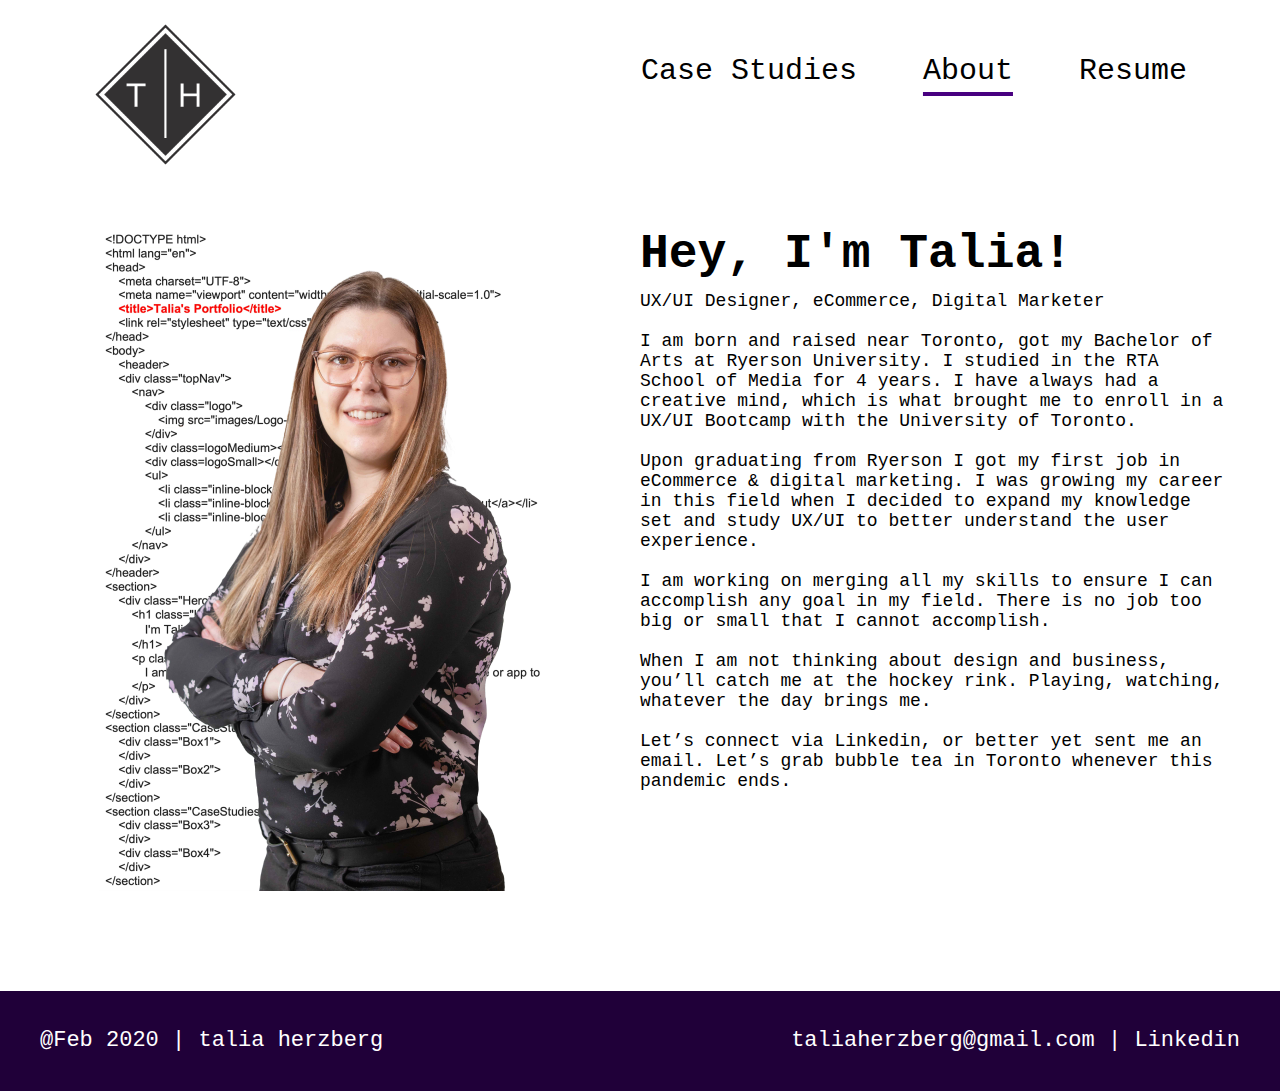
==== aboutme.html @ 7f2f4561 "Homework 18 upload" ====
<!DOCTYPE html>
<html lang="en">
<head>
    <meta charset="UTF-8">
    <meta name="viewport" content="width=device-width, initial-scale=1.0">
    <title>About Talia</title>
    <link rel="stylesheet" type="text/css" href="CSS/aboutme.css"/>
    <link rel="shortcut icon" type="image/png" href="../UX_UI_HW_18/images/Logo-large.png"/>
</head>
<body>
    <header>
        <div class="topNav">
            <nav>
                <div class="logo"><a href="index.html">
                    <img src="images/Logo-large.png">
                </a></div>
                <div class=logoMedium><a href="index.html" class="logoMedium">
                </a></div>
                <div class=logoSmall><a href="index.html" class="logoSmall"></a></div>
                <ul>
                    <li class="inline-block inactive"><a href="index.html">Case Studies</a></li>
                    <li class="inline-block active">About</li>
                    <li class="inline-block inactive">Resume</li>
                </ul>
            </nav>
        </div>
    </header>

    <section class="Content">
        <div class="Photo">
        </div>
        <div class="textAbout">
        <h1 class="Hello">
            Hey, I'm Talia!
        </h1>
        <h2 class="JobTitle">
            UX/UI Designer, eCommerce, Digital Marketer
        </h2>
        <p class="textBody">
            I am born and raised near Toronto, got my Bachelor of Arts at Ryerson University. I studied in the RTA School of Media for 4 years. I have always had a creative mind, which is what brought me to enroll in a UX/UI Bootcamp with the University of Toronto.

            <br><br>

            Upon graduating from Ryerson I got my first job in eCommerce & digital marketing. I was growing my career in this field when I decided to expand my knowledge set and study UX/UI to better understand the user experience. 

            <br><br>
            
            I am working on merging all my skills to ensure I can accomplish any goal in my field. There is no job too big or small that I cannot accomplish.

            <br><br>
            
            When I am not thinking about design and business, you’ll catch me at the hockey rink. Playing, watching, whatever the day brings me.

            <br><br>
            
            Let’s connect via Linkedin, or better yet sent me an email. Let’s grab bubble tea in Toronto whenever this pandemic ends.
        </p>
    </div>
    </section>


    <section>
        <footer class="footer">
            <div class="footerLeft">
                @Feb 2020 | talia herzberg
            </div>
            <div class="footerRight">
                taliaherzberg@gmail.com | Linkedin
            </div>
        </footer>
    </section>

</body>
</html>
---- CSS/aboutme.css ----
@media only screen and (max-width: 1200px) {
    footer.footer {
        color: white;
        font-size: 18px;
    }
    div.footerLeft {
        margin-left: 30px;
    }
    div.footerRight {
        margin-right: 30px;
    }
    div.Photo {
        background-image: url(../images/portfolio-photo-small.png);
        width: 370px;
        height: 681px;
    }
    
    h1.Hello {
        font-size: 36px;
    }
    
    .JobTitle {
        font-size: 10px;
    }
    
    .textBody {
        font-size: 10px;
    }
}
@media only screen and (max-width: 910px) {
    div.logo {
        display: none;
    }
    a.logoMedium {
        margin-left: 50px;
        height: 90px;
        width: 90px;
        float: left;
        margin-top: 45px;
        background-image: url(../images/Logo-MEDIUM.png);
    }
    ul {
        margin-right: 20px;
        float: right;
    }
    li.inline-block {
        font-size: 25px;
        padding-left: 20px;
        padding-right: 20px;
    }
    footer.footer {
        color: white;
        font-size: 14px;
    }
    section.Content {
        grid-template-columns: 100%;
        grid-template-areas:
        "Photo" 
        "textAbout";
    }
    div.Photo {
        grid-area: Photo;
        align-items: center;
    }
    div.textAbout {
        grid-area: textAbout;
        width: 370px;
        margin-left: auto;
        margin-right: auto;
        margin-top: 50px;
    }
    }

  @media only screen and (max-width: 700px) {
    div.logoMedium {
        display: none;
    }
    a.logoSmall {
        margin-left: 20px;
        height: 70px;
        width: 70px;
        float: left;
        margin-top: 45px;
        background-image: url(../images/Logo-SMALL.png);
    }
    ul {
        margin-right: 10px;
        float: right;
    }
    li.inline-block {
        font-size: 18px;
        padding-left: 10px;
        padding-right: 10px;
    }
    footer.footer {
        font-size: 10px;
    }
    div.footerLeft {
        margin-left: 10px;
    }
    div.footerRight {
        margin-right: 10px;
    }
}

*{
    margin: 0;
    padding: 0;
}
nav {
    height: 1px;
    background-color: white;
}
.logo {
    float: left;
    margin-left: 94px;
    margin-top: 23px;
    height: 143px;
    margin-bottom: 25px;
}
ul {
    margin-right: 62px;
    float: right;

}
.inline-block {
    display: inline-block;
    padding: 31px;
    background-color: white;
    text-align: center;
    margin-top: 23px;
    margin-bottom:102px; 
    font-size: 30px;
    font-family: 'Roboto Mono', monospace;
}

.active {
    text-decoration: underline #480080 4px;
    text-underline-offset: 5px;
    text-underline-position: under;
}

.inactive:hover {
    cursor: pointer;
    color: #480080;
}

.Content {
    display: grid;
    grid-template-columns: 50% 50%;
    grid-template-areas:
    "Photo textAbout";
    margin-top: 226px;
}

.Photo {
    grid-area: Photo;
    background-image: url(../images/Portfolio_Photo.png);
    width: 442px;
    height: 664px;
    margin-left: auto;
    margin-right: auto;
}

.textAbout {
    grid-area: textAbout;
    margin-right: 50px;
}

.Hello {
    grid-area: Hello;
    font-size: 48px;
    font-family: 'Roboto Mono', monospace;
}

.JobTitle {
    font-size: 18px;
    font-family: 'Roboto Mono', monospace;
    font-weight: lighter;
    margin-top: 10px;
}

.textBody {
    font-size: 18px;
    font-family: 'Roboto Mono', monospace;
    margin-top: 20px;
}

.footer {
    position:absolute;
    margin-top: 100px;
    height: 100px;
    line-height: 100px;
    text-align: center;
    background-color: #200039;
    width: 100%;
    color: white;
    font-size: 22px;
    font-family: 'Roboto Mono', monospace;
    display: grid;
    grid-template-columns: 50% 50%;
    grid-template-areas:
    "footerLeft footerRight";
 }

 .footerLeft {
     grid-area: footerLeft;
     text-align: left;
     margin-left: 40px;
 }
 
 .footerRight {
     grid-area: footerRight;
     cursor: pointer;
     text-align: right;
     margin-right: 40px;
 }

 a {
    text-decoration: none;
    color: black;
  }

a:hover {
    color: #480080;
}
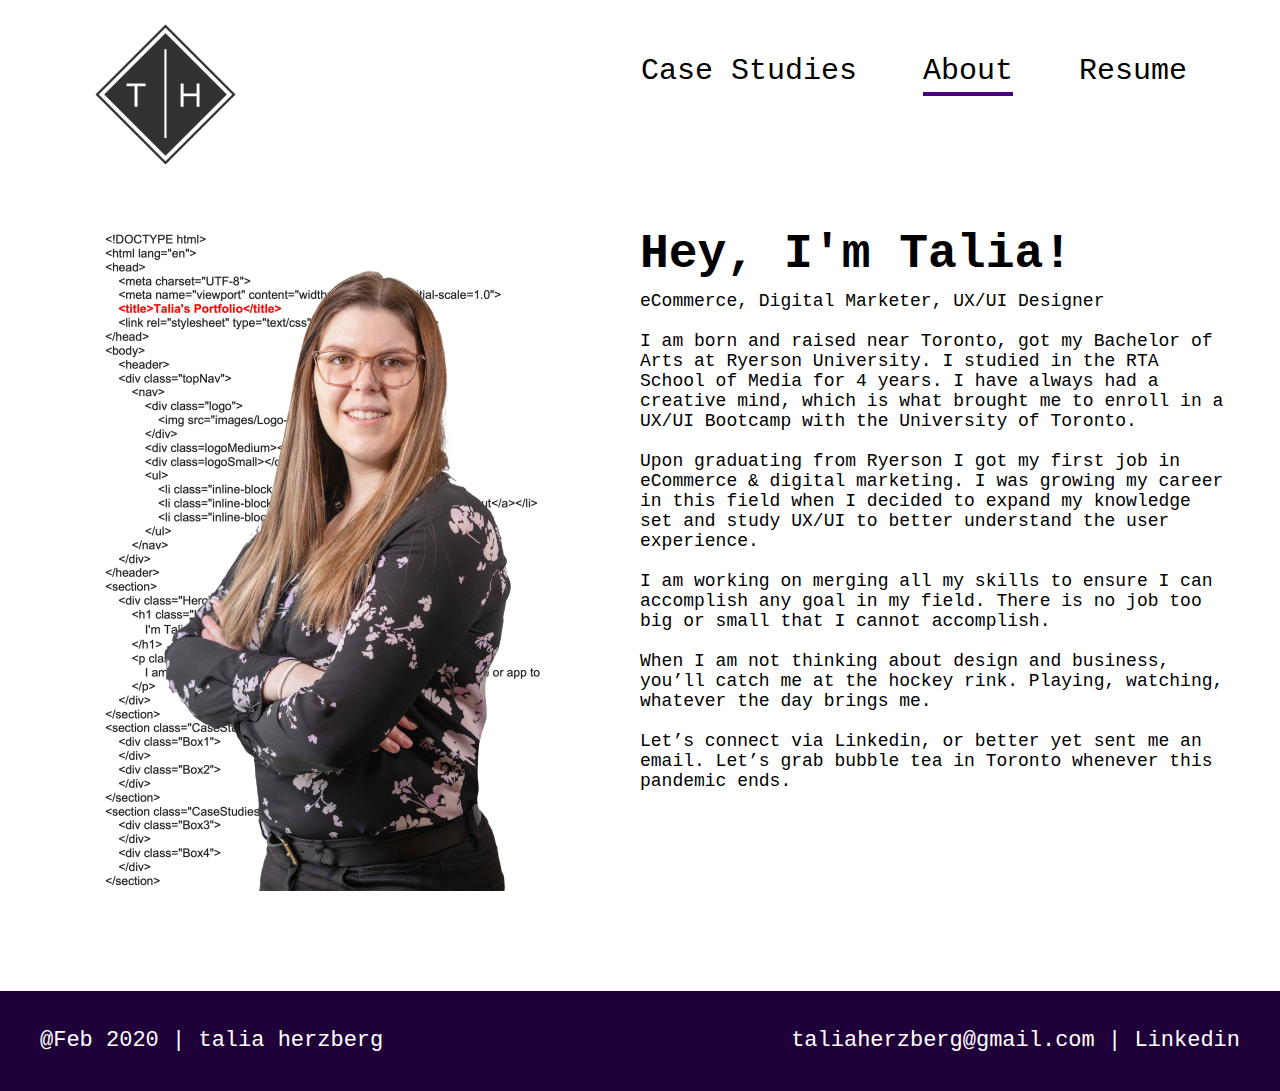
==== commit 496b2b5b: "adding java" ====
--- a/aboutme.html
+++ b/aboutme.html
@@ -34,7 +34,7 @@
             Hey, I'm Talia!
         </h1>
         <h2 class="JobTitle">
-            UX/UI Designer, eCommerce, Digital Marketer
+            eCommerce, Digital Marketer, UX/UI Designer
         </h2>
         <p class="textBody">
             I am born and raised near Toronto, got my Bachelor of Arts at Ryerson University. I studied in the RTA School of Media for 4 years. I have always had a creative mind, which is what brought me to enroll in a UX/UI Bootcamp with the University of Toronto.
